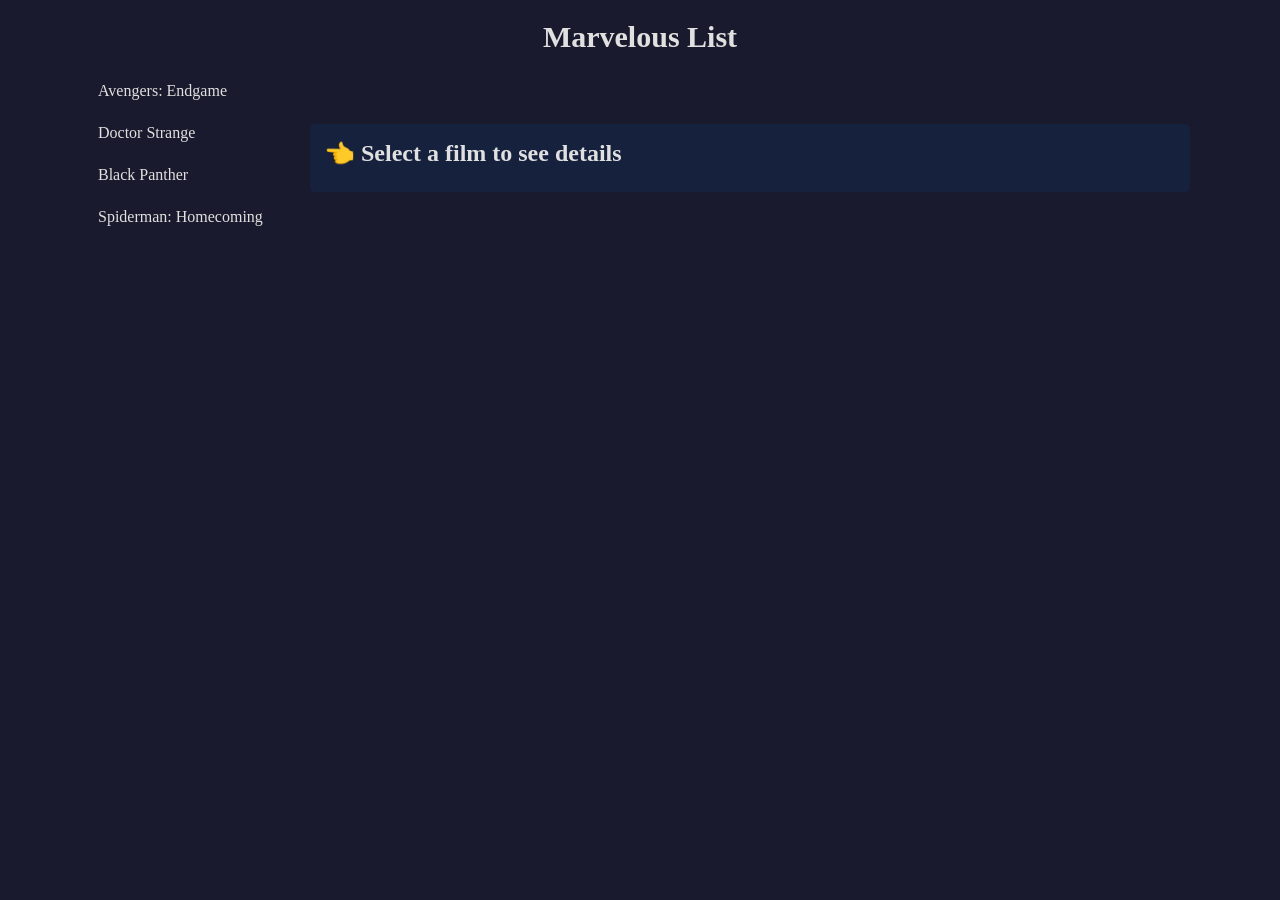
==== MarvelousList/index.html @ d8f020b1 "Add Marvelous List project" ====
<!DOCTYPE html>
<html lang="en">
<head>
    <meta charset="UTF-8">
    <meta name="viewport" content="width=device-width, initial-scale=1.0">
    <link rel="stylesheet" href="css/style.css">
    <title>Marvelous List</title>
</head>
<body>
    <div class="wrapper">
        <h1>Marvelous List</h1>
        <div class="container">

            <ul class="movie-list">
                <li data-title="Avengers: Endgame">Avengers: Endgame</li>
                <li data-title="Doctor Strange">Doctor Strange</li>
                <li data-title="Black Panther">Black Panther</li>
                <li data-title="Spider-Man: Homecoming">Spiderman: Homecoming</li>
            </ul>

            <div class="film-details">
                <div class="content">
                    <h2>👈 Select a film to see details</h2>
                    <p class="film-date"></p>
                    <div class="actors"></div>
                    <p class="film-info"></p>
                </div>
                <img src="" alt="">
            </div>
        </div>
    </div>
    <script src="js/script.js"></script>
</body>
</html>
---- MarvelousList/css/style.css ----
* {
    margin: 0;
    padding: 0;
    box-sizing: border-box;
}

body {
    background-color: #1a1a2e;
    color: #e0e0e0;
    padding: 20px;
}

img {
    max-width: 200px;
    border-radius: 5px;
    height: auto;
}

ul li {
    list-style: none;
    margin-bottom: 8px;
    padding: 8px;
    cursor: pointer;
}

h1 {
    font-size: 30px;
    text-align: center;
    margin-bottom: 20px;
}

.wrapper {
    max-width: 1100px;
    margin: auto;
}

.container {
    display: flex;
    align-items: center;
    justify-content: center;
}

.movie-list{
    width: 20%;
    height: 100%;
}

.film-details {
    background-color: #16213e;
    border-radius: 5px;
    padding: 15px;
    width: 80%;
    display: flex;
}

.content {
    max-width: 600px;
}

.content > * {
    margin-bottom: 5px;
}

.actors {
    display: flex;
    flex-wrap: wrap;
}

.actors span {
    background-color: #f5c518;
    color: #1a1a2e;
    max-width: 120px;
    display: inline-block;
    border-radius: 10px;
    padding: 10px;
    margin: 5px;
}

.active {
    border-left: 3px solid #f5c518;
}
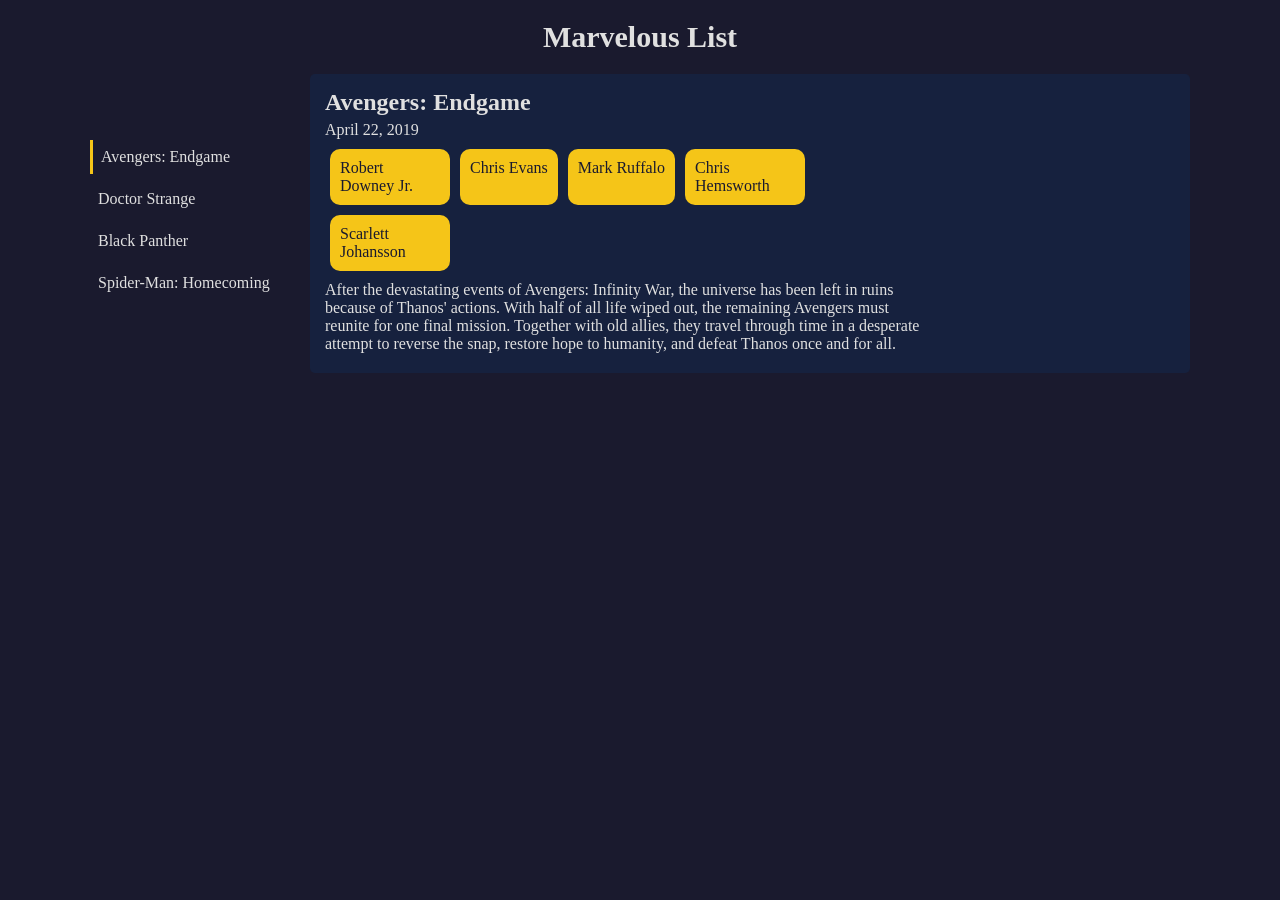
==== commit 1458d528: "Move film data to HTML, set default film on load" ====
--- a/MarvelousList/index.html
+++ b/MarvelousList/index.html
@@ -12,15 +12,42 @@
         <div class="container">
 
             <ul class="movie-list">
-                <li data-title="Avengers: Endgame">Avengers: Endgame</li>
-                <li data-title="Doctor Strange">Doctor Strange</li>
-                <li data-title="Black Panther">Black Panther</li>
-                <li data-title="Spider-Man: Homecoming">Spiderman: Homecoming</li>
+                <li data-title = "Avengers: Endgame" 
+                    data-date = "April 22, 2019"
+                    data-actors = "Robert Downey Jr., Chris Evans, Mark Ruffalo, Chris Hemsworth, Scarlett Johansson"
+                    data-info = "After the devastating events of Avengers: Infinity War, the universe has been left in ruins because of Thanos' actions. With half of all life wiped out, the remaining Avengers must reunite for one final mission. Together with old allies, they travel through time in a desperate attempt to reverse the snap, restore hope to humanity, and defeat Thanos once and for all."
+                    data-image = "https://image.tmdb.org/t/p/w500/or06FN3Dka5tukK1e9sl16pB3iy.jpg">
+                    Avengers: Endgame
+                </li>
+
+                <li data-title="Doctor Strange"
+                    data-date = "November 4, 2016"
+                    data-actors = "Benedict Cumberbatch, Chiwetel Ejiofor, Rachel McAdams, Benedict Wong, Tilda Swinton"
+                    data-info = "Dr. Stephen Strange is a brilliant but arrogant neurosurgeon whose life changes forever after a terrible car accident damages his hands. While searching for a cure, he discovers the hidden world of mystic arts and powerful sorcerers. Forced to embrace his new destiny, Strange learns to protect Earth from dangerous threats that exist beyond time and space."
+                    data-image = "https://image.tmdb.org/t/p/w500/uGBVj3bEbCoZbDjjl9wTxcygko1.jpg"> 
+                    Doctor Strange
+                </li>
+
+                <li data-title="Black Panther"
+                    data-date = "February 16, 2018"
+                    data-actors =  "Chadwick Boseman, Michael B. Jordan, Lupita Nyong'o, Danai Gurira, Letitia Wright"
+                    data-info = "Following the death of his father, T'Challa returns to the technologically advanced nation of Wakanda to take his rightful place as king. However, his leadership is challenged by a powerful enemy with a personal connection to Wakanda's past. As Black Panther, T'Challa must protect his people, defend his kingdom, and decide what kind of ruler he wants to become."
+                    data-image = "https://image.tmdb.org/t/p/w500/uxzzxijgPIY7slzFvMotPv8wjKA.jpg"> 
+                    Black Panther
+                    </li>
+
+                <li data-title="Spider-Man: Homecoming"
+                    data-date = "July 7, 2017"
+                    data-actors = "Tom Holland, Michael Keaton, Zendaya, Jacob Batalon, Robert Downey Jr."
+                    data-info = "After fighting alongside the Avengers, Peter Parker returns to his everyday life as a high school student in Queens. Eager to prove that he is more than just a neighborhood superhero, Peter takes on the dangerous Vulture, whose powerful alien technology threatens the city. Along the way, he learns that being a true hero means accepting responsibility and making difficult choices."
+                    data-image = "https://image.tmdb.org/t/p/w500/c24sv2weTHPsmDa7jEMN0m2P3RT.jpg"> 
+                    Spider-Man: Homecoming
+                </li>
             </ul>
 
             <div class="film-details">
                 <div class="content">
-                    <h2>👈 Select a film to see details</h2>
+                    <h2></h2>
                     <p class="film-date"></p>
                     <div class="actors"></div>
                     <p class="film-info"></p>
